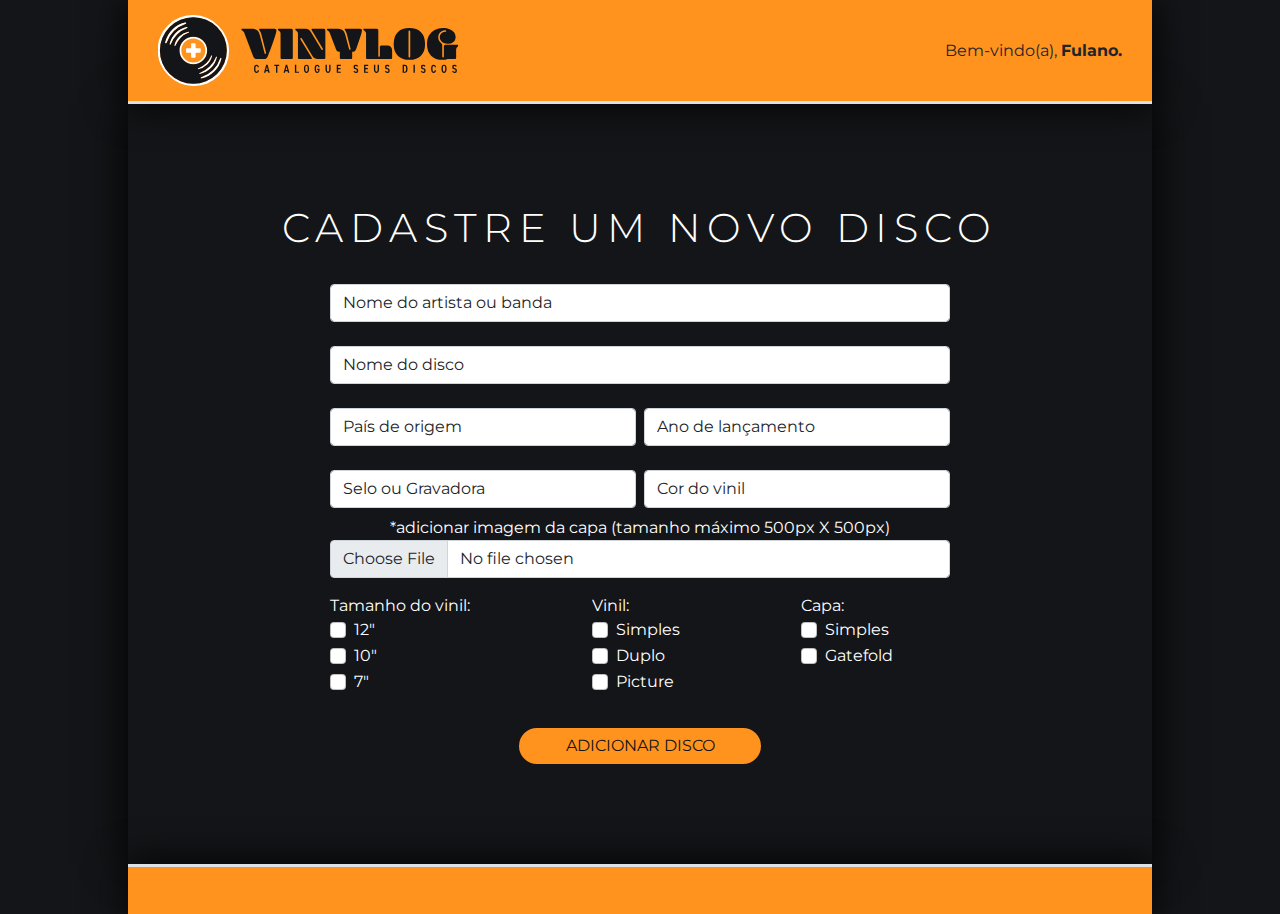
==== cadastrar.html @ e2b570d6 "first commit" ====
<!doctype html>
<html lang="en">

<head>
    <!-- Required meta tags -->
    <meta charset="utf-8">
    <meta name="viewport" content="width=device-width, initial-scale=1">

    <!-- Bootstrap CSS -->
    <link href="css/bootstrap.min.css" rel="stylesheet">

    <!-- Customized CSS -->
    <link rel="stylesheet" type="text/css" href="css/style.css">

    <!-- FontAwesome -->
    <link rel="stylesheet" href="https://pro.fontawesome.com/releases/v5.10.0/css/all.css"
        integrity="sha384-AYmEC3Yw5cVb3ZcuHtOA93w35dYTsvhLPVnYs9eStHfGJvOvKxVfELGroGkvsg+p" crossorigin="anonymous">

    <!-- Google Fonts -->
    <style>
        @import url('https://fonts.googleapis.com/css2?family=Montserrat:wght@300;400;700&display=swap');
    </style>

    <title>Vinylog - Catalogue seus vinis</title>

</head>

<body>

    <head>
        <!-- Início NavBar -->

        <section role="navigation">
            <nav class="navbar navbar-light">
                <div class="container border-bottom border-3">
                    <a href="#" class="navbar-brand">
                        <img src="img/logo-vinylog.svg" width="300">
                    </a>
                    <p class="welcome-text">
                        Bem-vindo(a), <strong>Fulano.</strong>
                    </p>
                </div>
            </nav>
        </section>

    </head> <!-- /Fim NavBar -->

    <section>
        <div class="container">
            <div class="main-box">

                <h1 class="home-title">CADASTRE UM NOVO DISCO</h1>

                <form class="add-form row g-2 needs-validation" novalidate>
                    <div class="col-md-12" style="margin: 0;">
                        <label for="validationCustom01" class="form-label"></label>
                        <input type="text" class="form-control" id="validationCustom01" value="Nome do artista ou banda"
                            required>
                        <div class="valid-feedback">
                            Looks good!
                        </div>
                    </div>
                    <div class="col-md-12" style="margin: 0;">
                        <label for="validationCustom01" class="form-label"></label>
                        <input type="text" class="form-control" id="validationCustom01" value="Nome do disco" required>
                        <div class="valid-feedback">
                            Looks good!
                        </div>
                    </div>
                    <div class="col-md-6" style="margin: 0;">
                        <label for="validationCustom01" class="form-label"></label>
                        <input type="text" class="form-control" id="validationCustom01" value="País de origem" required>
                        <div class="valid-feedback">
                            Looks good!
                        </div>
                    </div>
                    <div class="col-md-6" style="margin: 0;">
                        <label for="validationCustom03" class="form-label"></label>
                        <input type="text" class="form-control" id="validationCustom03" value="Ano de lançamento"
                            required>
                        <div class="invalid-feedback">
                            Please provide a valid city.
                        </div>
                    </div>
                    <div class="col-md-6" style="margin: 0;">
                        <label for="validationCustom01" class="form-label"></label>
                        <input type="text" class="form-control" id="validationCustom01" value="Selo ou Gravadora"
                            required>
                        <div class="valid-feedback">
                            Looks good!
                        </div>
                    </div>
                    <div class="col-md-6" style="margin: 0;">
                        <label for="validationCustom03" class="form-label"></label>
                        <input type="text" class="form-control" id="validationCustom03" value="Cor do vinil" required>
                        <div class="invalid-feedback">
                            Please provide a valid city.
                        </div>
                    </div>
                    <div>
                        <label for="formFile" class="form-label mb-0">*adicionar imagem da capa (tamanho máximo 500px X
                            500px)</label>
                        <input class="form-control" type="file" id="formFile">
                    </div>
                    <div class="col-5">
                        <p class="text-start mt-2 mb-0">Tamanho do vinil:</p>
                        <div class="col-1">
                            <div class="form-check">
                                <input class="form-check-input" type="checkbox" value="" id="invalidCheck" required>
                                <label class="form-check-label text-start" for="invalidCheck">
                                    12"
                                </label>
                                <div class="invalid-feedback">
                                    You must agree before submitting.
                                </div>
                            </div>
                        </div>
                        <div class="col-1">
                            <div class="form-check">
                                <input class="form-check-input" type="checkbox" value="" id="invalidCheck" required>
                                <label class="form-check-label text-start" for="invalidCheck">
                                    10"
                                </label>
                                <div class="invalid-feedback">
                                    You must agree before submitting.
                                </div>
                            </div>
                        </div>
                        <div class="col-1">
                            <div class="form-check">
                                <input class="form-check-input" type="checkbox" value="" id="invalidCheck" required>
                                <label class="form-check-label text-start" for="invalidCheck">
                                    7"
                                </label>
                                <div class="invalid-feedback">
                                    You must agree before submitting.
                                </div>
                            </div>
                        </div>
                    </div>
                    <div class="col-4">
                        <p class="text-start mt-2 mb-0">Vinil:</p>
                        <div class="col-1">
                            <div class="form-check">
                                <input class="form-check-input" type="checkbox" value="" id="invalidCheck" required>
                                <label class="form-check-label text-start" for="invalidCheck">
                                    Simples
                                </label>
                                <div class="invalid-feedback">
                                    You must agree before submitting.
                                </div>
                            </div>
                        </div>
                        <div class="col-1">
                            <div class="form-check">
                                <input class="form-check-input" type="checkbox" value="" id="invalidCheck" required>
                                <label class="form-check-label text-start" for="invalidCheck">
                                    Duplo
                                </label>
                                <div class="invalid-feedback">
                                    You must agree before submitting.
                                </div>
                            </div>
                        </div>
                        <div class="col-1">
                            <div class="form-check">
                                <input class="form-check-input" type="checkbox" value="" id="invalidCheck" required>
                                <label class="form-check-label text-start" for="invalidCheck">
                                    Picture
                                </label>
                                <div class="invalid-feedback">
                                    You must agree before submitting.
                                </div>
                            </div>
                        </div>
                    </div>
                    <div class="col-3">
                        <p class="text-start mt-2 mb-0">Capa:</p>
                        <div class="col-1">
                            <div class="form-check">
                                <input class="form-check-input" type="checkbox" value="" id="invalidCheck" required>
                                <label class="form-check-label text-start" for="invalidCheck">
                                    Simples
                                </label>
                                <div class="invalid-feedback">
                                    You must agree before submitting.
                                </div>
                            </div>
                        </div>
                        <div class="col-1">
                            <div class="form-check">
                                <input class="form-check-input" type="checkbox" value="" id="invalidCheck" required>
                                <label class="form-check-label text-start" for="invalidCheck">
                                    Gatefold
                                </label>
                                <div class="invalid-feedback">
                                    You must agree before submitting.
                                </div>
                            </div>
                        </div>
                    </div>
                    <div class="col-12">
                        <button class="btn btn-secondary mt-4" type="submit">ADICIONAR DISCO</button>
                    </div>
                </form>

            </div>
        </div>
    </section>

    <footer class="footer">
        <div class="vinyl-footer border-top border-3">

        </div>
    </footer>

    <!-- JavaScript -->
    <script src="https://cdn.jsdelivr.net/npm/bootstrap@5.1.3/dist/js/bootstrap.bundle.min.js"
        integrity="sha384-ka7Sk0Gln4gmtz2MlQnikT1wXgYsOg+OMhuP+IlRH9sENBO0LRn5q+8nbTov4+1p" crossorigin="anonymous">
        
            // Example starter JavaScript for disabling form submissions if there are invalid fields
            (function () {
                'use strict'

                // Fetch all the forms we want to apply custom Bootstrap validation styles to
                var forms = document.querySelectorAll('.needs-validation')

                // Loop over them and prevent submission
                Array.prototype.slice.call(forms)
                    .forEach(function (form) {
                        form.addEventListener('submit', function (event) {
                            if (!form.checkValidity()) {
                                event.preventDefault()
                                event.stopPropagation()
                            }

                            form.classList.add('was-validated')
                        }, false)
                    })
            })()

        </script>
</body>

</html>
---- css/style.css ----
/* GERAL */

* {
    font-family: 'Montserrat', sans-serif;
}

body {
    background-color: #141518;
    margin: 0;
    padding: 0;
}

a{
    text-decoration: none;
    color: white;
}

a:hover{
    text-decoration: none;
    color: #ff931e;
}

/* NAVEGAÇÃO */

.login {
    margin-bottom:5px;
}

.dropdown-menu {
    width: 300px !important;
}

nav .container {
    background-color: #ff931e;
    padding: 15px 30px;
    box-shadow: 0px 0px 40px #000000;
}

.navbar {
    padding-top: 0;
    padding-bottom: 0;
}

.navbar-brand {
    padding-top: 0;
    padding-bottom: 0;
}

/* BOTÕES */

.btn-primary {
    color: white;
    background-color: #141518;
    width: 242px;
    border: none;
    border-radius: 40px;
}

.btn-primary:hover {
    color: #141518;
    background-color: white;
    width: 242px;
    border: none;
    border-radius: 40px;
}

.btn-secondary {
    color: #141518;
    background-color: #ff931e;
    width: 242px;
    border: none;
    border-radius: 40px;
}

.btn-secondary:hover {
    color: #141518;
    background-color: white;
    width: 242px;
    border: none;
    border-radius: 40px;
}

.btn-light {
    color: #141518;
    background-color: #ff931e;
    width: 390px;
    border: none;
    border-radius: 40px;
}

.btn-light:hover {
    color: #141518;
    background-color: white;
    width: 390px;
    border: none;
    border-radius: 40px;
}

.btn-info {
    color: white;
    background-color:unset;
    width: 242px;
    border: 1px solid white;
    border-radius: 40px;
}

.btn-info:hover {
    color: #141518;
    background-color: white;
    width: 242px;
    border: 1px solid white;
    border-radius: 40px;
}

/* DIVS */

.main-box {
    color: white;
    padding: 100px 120px;
    text-align: center;
    box-shadow: 0px 0px 40px #000000;
}

.container {
    max-width: 1024px;
    padding-right: 0;
    padding-left: 0;
}

/* TEXTOS */

.welcome-text {
    margin: 0;
}

.index-title {
    margin-bottom: 80px;
    font-weight: 300;
    letter-spacing: 0.4rem;
}

.index-text {
    font-size: 1.8rem;
    margin-bottom: 80px;
    font-weight: 300;
}

.home-title {
    font-weight: 300;
    letter-spacing: 0.4rem;
}

.home-text {
    font-size: 1.8rem;
    margin-bottom: 80px;
    font-weight: 300;
}

/* CARDS */

.cards-home {
    width: 100%;
}

.cards-home:hover {
    width: 100%;
    transform: scale(1.1);
    transition: transform 0.2s ease;
}

/* FORM */

.vinyl-form {
    margin: 0 auto;
    padding: 20px 0;
    width: 55%;
}

.add-form {
    margin: 0 auto;
    width: 80%;
}

/* FOOTER */

.vinyl-footer {
    max-width: 1024px;
    width: 100%;
    padding-right: 0;
    padding-left: 0;
    margin-right: auto;
    margin-left: auto;
    height: 50px;
    background-color: #ff931e;
    box-shadow: 0px 0px 40px #000000;
}

/* RESPOSIVIDADE */

@media (max-width: 768px) {

    .cards-home {
        padding: 20px;
        width: 100%;
    }
    .main-box {
        color: white;
        padding: 100px 40px;
        text-align: center;
        box-shadow: 0px 0px 40px #000000;
    }

    nav .container {
        background-color: #ff931e;
        padding: 5px 10px;
        box-shadow: 0px 0px 40px #000000;
    }

    .navbar-brand img {
        padding-top: 0;
        padding-bottom: 0;
        width: 180px;
    }

    .btn-primary {
        font-size: 14px;
        color: white;
        background-color: #141518;
        width: 140px;
        border: none;
        border-radius: 40px;
    }
    
    .btn-primary:hover {
        font-size: 14px;
        color: #141518;
        background-color: white;
        width: 140px;
        border: none;
        border-radius: 40px;
    }

    .vinyl-form {
        margin: 0 auto;
        padding: 20px 0;
        width: 80%;
    }
}
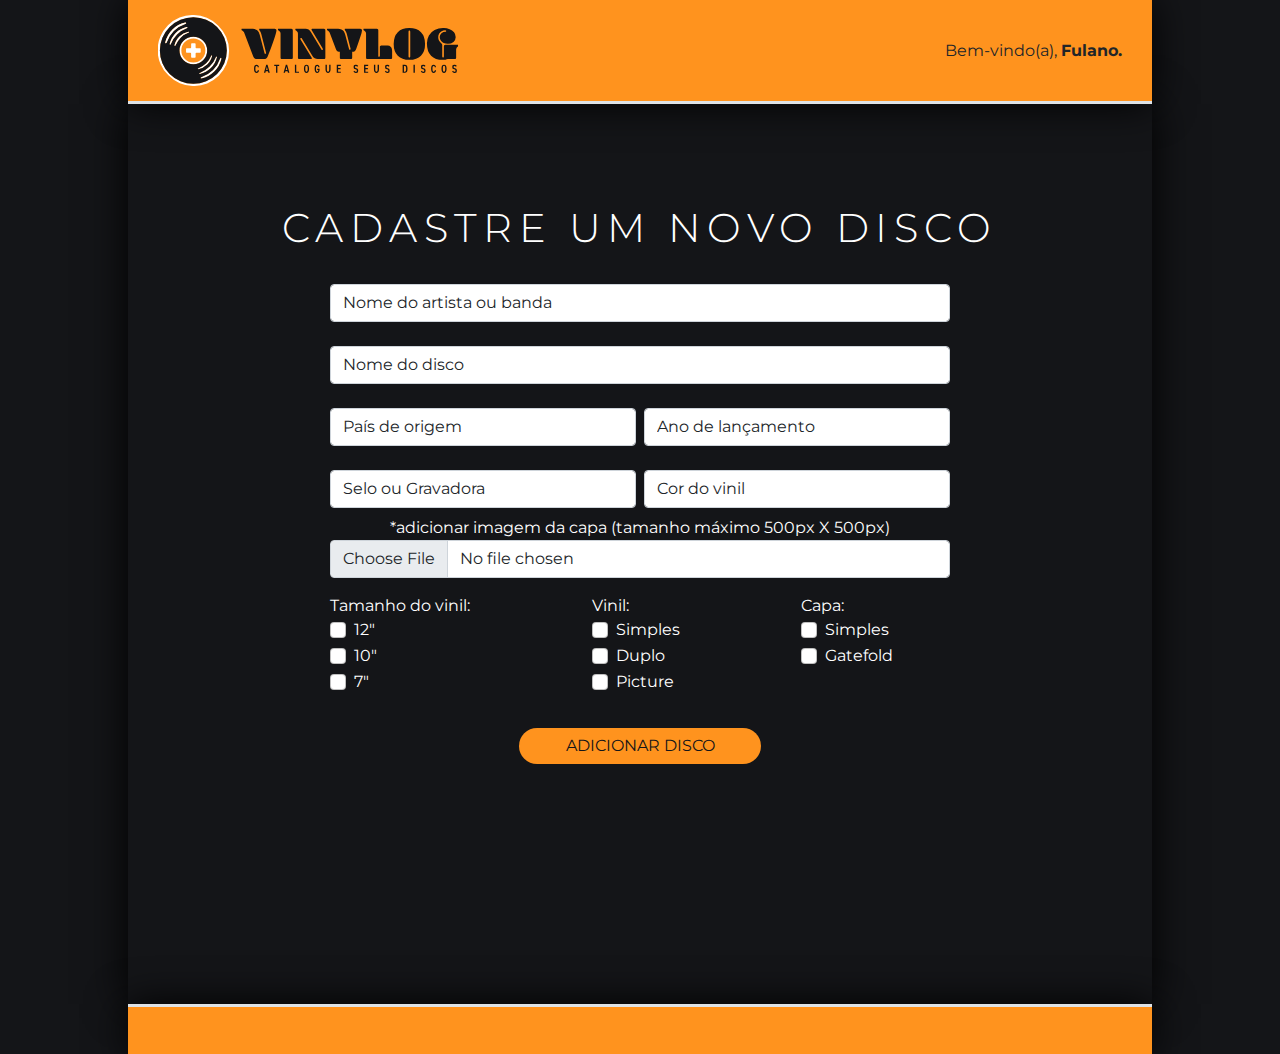
==== commit 218a8d27: "ultimosajustes" ====
--- a/cadastrar.html
+++ b/cadastrar.html
@@ -45,7 +45,7 @@
 
     </head> <!-- /Fim NavBar -->
 
-    <section>
+    <section class="principal">
         <div class="container">
             <div class="main-box">
 
--- a/css/style.css
+++ b/css/style.css
@@ -1,4 +1,8 @@
 /* GERAL */
+
+html, body, .principal, .container, .main-box {
+    height: 100%;
+}
 
 * {
     font-family: 'Montserrat', sans-serif;
